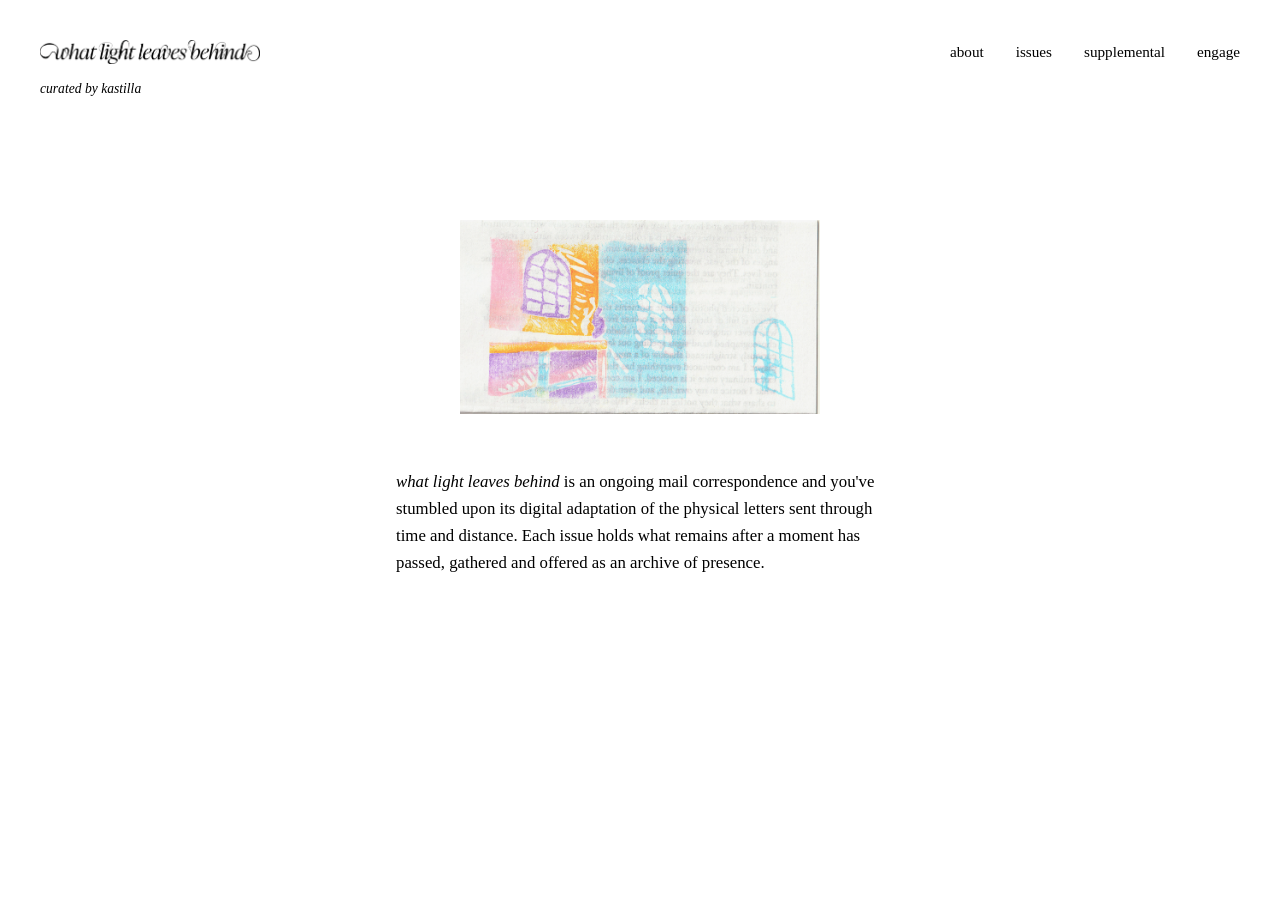
==== what-light-leaves-behind/index.html @ 72ce7238 "Initial commit" ====
<!DOCTYPE html>
<html lang="en">
<head>
  <meta charset="UTF-8">
  <title>what light leaves behind</title>
  <link rel="stylesheet" href="../css/styles.css">
  <link rel="stylesheet" href="css/wllb.css">
</head>
<body>

  <nav class="wllb-nav">
    <div class="wllb-header">
      <a href="index.html">
        <img 
          src="../images/wllb-title.png" 
          alt="What Light Leaves Behind"
          class="wllb-title-image"
        />
      </a>
      <p class="subtitle">
        curated by <a href="../index.html" class="curator-name">kastilla</a>
      </p>
    </div>

    <div class="wllb-links">
      <a href="about.html">About</a>
      <a href="issues.html">Issues</a>
      <a href="supplemental.html">Supplemental</a>
      <a href="engage.html">Engage</a>
    </div>
  </nav>

  <main class="wllb-index">

    <div class="wllb-index-image">
      <img src="images/wllb-index-image.png" alt="">
    </div>
  
    <div class="wllb-index-text">
      <p>
        <i>what light leaves behind</i> is an ongoing mail correspondence
        and you've stumbled upon its digital adaptation of the physical letters sent through time
        and distance. Each issue holds what remains after a moment
        has passed, gathered and offered as an archive of presence.
      </p>
    </div>
  
  </main>

</body>
</html>
---- css/styles.css ----
/* Reset */
* {
  margin: 0;
  padding: 0;
  box-sizing: border-box;
}

/* Base */
body {
    font-family: "Hoefler Text", "Times New Roman", Times, serif;
    background: white;
    color: black;
    line-height: 1.6;
  }

/* Navigation */
.main-nav {
    position: sticky;
    top: 0;
    background: white;
    padding: 3rem 0 2rem;
    text-align: center;
  }
  
  .nav-title {
    font-size: 2.25rem;
    margin-bottom: 1rem;
  }
  
  .nav-links a {
    margin: 0 1.25rem;
    text-decoration: none;
    color: black;
    font-size: 0.95rem;
  }

/* Content */
.home-content {
    max-width: 520px;
    margin: 6rem auto;
    text-align: center;
    font-size: 1.05rem;
  }

.coming-soon {
    height: 100vh;
    display: flex;
    align-items: center;
    justify-content: center;
  }
  
  .coming-soon-content {
    text-align: center;
  }
  
  .coming-soon-content h1 {
    font-size: 2.5rem;
    margin-bottom: 1rem;
  }
  
  .coming-soon-content p {
    font-size: 1rem;
    margin-bottom: 0.5rem;
  }
  
  .coming-soon-content .subtle {
    font-size: 0.85rem;
    opacity: 0.6;
  }
---- what-light-leaves-behind/css/wllb.css ----
/* =========================
   WLLB NAVIGATION
========================= */

.wllb-nav {
  position: sticky;
  top: 0;
  background: white;
  z-index: 10;
  display: flex;
  justify-content: space-between;
  align-items: flex-start;
  padding: 2.5rem 2.5rem 1.5rem;
}

.wllb-header {
  display: flex;
  flex-direction: column;
  max-width: 260px;
}

.wllb-title-image {
  width: 100%;
  max-width: 220px;
  height: auto;
}

.subtitle {
  font-size: 0.85rem;
  font-style: italic;
  margin-top: 0.4rem;
}

.subtitle a {
  text-decoration: none;
  color: black;
}

.subtitle a:hover {
  text-decoration: underline;
}

.wllb-links {
  display: flex;
  gap: 2rem;
}

.wllb-links a {
  text-decoration: none;
  font-size: 0.95rem;
  color: black;
  text-transform: lowercase;
}

.wllb-links a:hover {
  text-decoration: underline;
}

/* =========================
   WLLB INDEX INTRO
========================= */

.wllb-intro {
  max-width: 520px;
  margin: 6rem auto;
  padding: 0 1rem;
  text-align: center;
  font-size: 1.05rem;
  line-height: 1.6;
}

/* =========================
   ISSUE INDEX (hover list)
========================= */

.issues-index {
  margin-top: 3rem;
}

.issue-row {
  position: relative;
  height: 120px;
  display: flex;
  align-items: center;
  justify-content: center;
  border-bottom: 1px solid rgba(0,0,0,0.08);
  text-decoration: none;
  color: black;
  overflow: hidden;
}

.issue-row span {
  position: relative;
  z-index: 2;
  font-size: 1.1rem;
}

.issue-row::before {
  content: "";
  position: absolute;
  inset: 0;
  background-image: var(--bg);
  background-size: cover;
  background-position: center;
  opacity: 0;
  transition: opacity 0.35s ease;
  filter: grayscale(100%) brightness(1.15);
}

.issue-row:hover::before {
  opacity: 1;
}

/* =========================
   ISSUE PAGE
========================= */

.issue-page {
  padding: 4rem 1rem 6rem;
}

.issue-layout {
  display: grid;
  grid-template-columns: 1fr minmax(320px, 420px) 1fr;
  gap: 2.5rem;
  max-width: 1200px;
  margin: 0 auto 6rem;
  align-items: start;
}

/* Letter */
.issue-letter img {
  width: 100%;
  height: auto;
  display: block;
}

/* Image columns */
.issue-images {
  display: flex;
  flex-direction: column;
  gap: 2rem;
}

.issue-images.left {
  align-items: flex-end;
}

.issue-images.right {
  align-items: flex-start;
}

.issue-images img {
  max-width: 260px;
  width: 100%;
  height: auto;
  display: block;
}

/* Vertical positioning */
.align-top {
  margin-top: 0;
}

.align-lower {
  margin-top: 3rem;
}

.align-bottom {
  margin-top: 6rem;
}

/* =========================
   ISSUE NAV
========================= */

.issue-nav {
  display: flex;
  justify-content: space-between;
  font-size: 0.9rem;
}

.issue-nav {
  margin-top: 6rem;
  display: flex;
  justify-content: space-between;
  font-size: 0.85rem;
  letter-spacing: 0.02em;
}

.issue-nav a {
  text-decoration: none;
  color: black;
}

.issue-nav a:hover {
  text-decoration: underline;
}

/* =========================
   MOBILE
========================= */

@media (max-width: 768px) {
  .wllb-nav {
    flex-direction: column;
    align-items: center;
    gap: 1.5rem;
  }

  .wllb-links {
    flex-direction: column;
    gap: 0.75rem;
  }

  .issue-layout {
    grid-template-columns: 1fr;
  }

  .issue-images {
    align-items: center;
  }

  .align-top,
  .align-lower,
  .align-bottom {
    margin-top: 0;
  }
}

/* =========================
   WLLB INDEX PAGE
========================= */

.wllb-index {
  margin: 6rem auto;
  padding: 0 1rem;
  max-width: 520px;
  display: flex;
  flex-direction: column;
  align-items: center;
}

.wllb-index-image img {
  width: 100%;
  max-width: 360px;
  height: auto;
  margin-bottom: 3rem;
}

.wllb-index-text {
  width: 100%;
}

.wllb-index-text p {
  text-align: left;
  font-size: 1.05rem;
  line-height: 1.6;
}
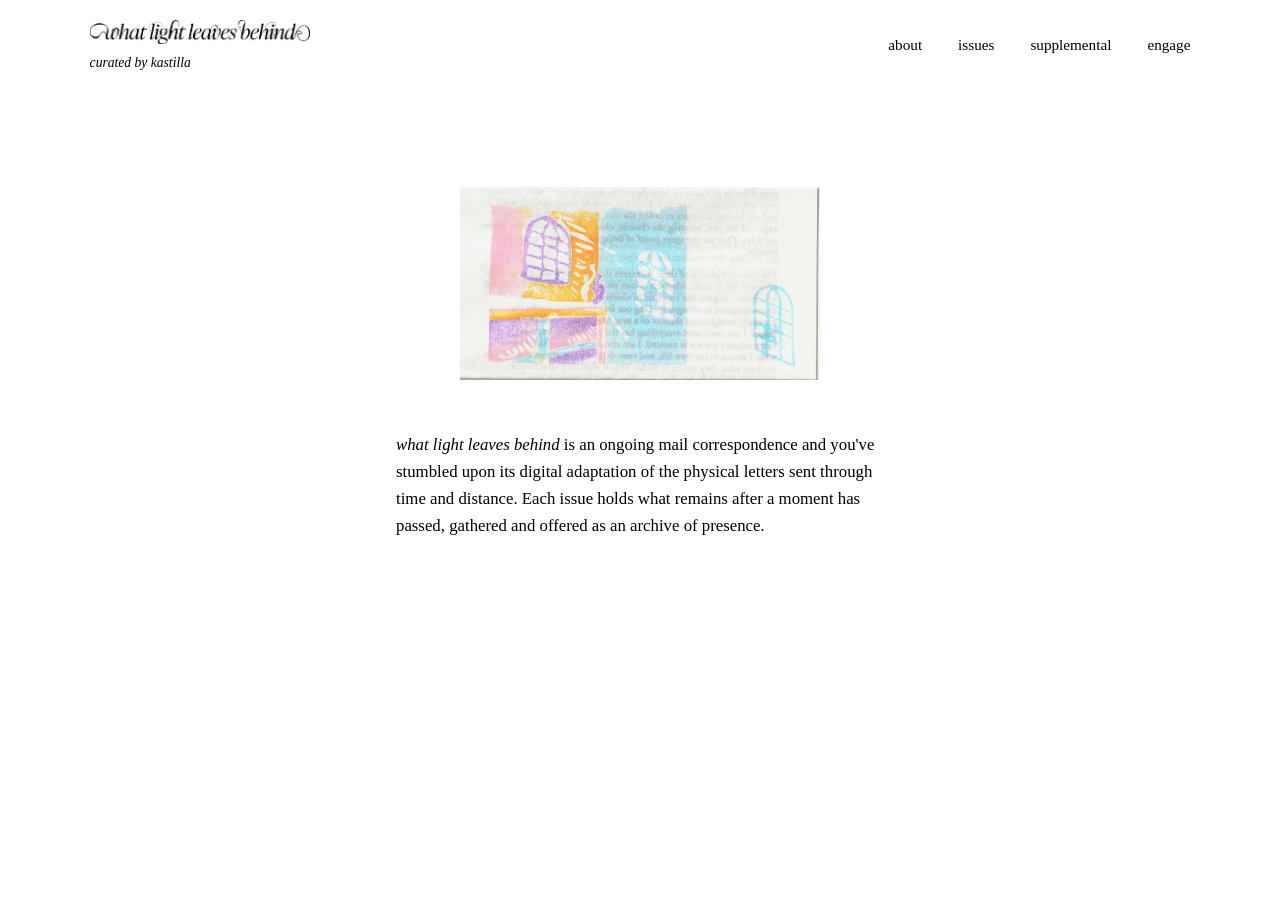
==== commit 20f29e41: "adding files and updating navigation" ====
--- a/what-light-leaves-behind/index.html
+++ b/what-light-leaves-behind/index.html
@@ -6,28 +6,37 @@
   <link rel="stylesheet" href="../css/styles.css">
   <link rel="stylesheet" href="css/wllb.css">
 </head>
+
+
 <body>
 
   <nav class="wllb-nav">
+
     <div class="wllb-header">
       <a href="index.html">
-        <img 
-          src="../images/wllb-title.png" 
+        <img
+          src="../images/wllb-title.png"
           alt="What Light Leaves Behind"
           class="wllb-title-image"
         />
       </a>
+  
       <p class="subtitle">
         curated by <a href="../index.html" class="curator-name">kastilla</a>
       </p>
     </div>
-
+  
+    <button class="nav-toggle" aria-label="Toggle navigation">
+      ☰
+    </button>
+  
     <div class="wllb-links">
       <a href="about.html">About</a>
       <a href="issues.html">Issues</a>
       <a href="supplemental.html">Supplemental</a>
       <a href="engage.html">Engage</a>
     </div>
+  
   </nav>
 
   <main class="wllb-index">
@@ -47,5 +56,6 @@
   
   </main>
 
+  <script src="js/wllb-nav.js"></script>
 </body>
 </html>
--- a/css/styles.css
+++ b/css/styles.css
@@ -1,71 +1,361 @@
-/* Reset */
-* {
-  margin: 0;
-  padding: 0;
-  box-sizing: border-box;
-}
-
-/* Base */
-body {
-    font-family: "Hoefler Text", "Times New Roman", Times, serif;
-    background: white;
-    color: black;
-    line-height: 1.6;
-  }
-
-/* Navigation */
-.main-nav {
-    position: sticky;
-    top: 0;
-    background: white;
-    padding: 3rem 0 2rem;
-    text-align: center;
-  }
-  
-  .nav-title {
-    font-size: 2.25rem;
-    margin-bottom: 1rem;
-  }
-  
-  .nav-links a {
-    margin: 0 1.25rem;
-    text-decoration: none;
-    color: black;
-    font-size: 0.95rem;
-  }
-
-/* Content */
-.home-content {
-    max-width: 520px;
-    margin: 6rem auto;
-    text-align: center;
-    font-size: 1.05rem;
-  }
-
-.coming-soon {
-    height: 100vh;
-    display: flex;
-    align-items: center;
-    justify-content: center;
-  }
-  
-  .coming-soon-content {
-    text-align: center;
-  }
-  
-  .coming-soon-content h1 {
-    font-size: 2.5rem;
-    margin-bottom: 1rem;
-  }
-  
-  .coming-soon-content p {
-    font-size: 1rem;
-    margin-bottom: 0.5rem;
-  }
-  
-  .coming-soon-content .subtle {
-    font-size: 0.85rem;
-    opacity: 0.6;
-  }
-
-  +/* ==========================
+   Reset
+========================== */
+
+*{
+  margin:0;
+  padding:0;
+  box-sizing:border-box;
+}
+
+body{
+
+  font-family:"Hoefler Text","Times New Roman",serif;
+  color:#000;
+  background:#fff;
+
+  padding-top:145px;
+
+}
+
+
+/* ==========================
+ Navigation
+========================== */
+
+.main-nav{
+
+  background:#fff;
+
+  border-bottom:1px solid #ececec;
+
+  padding:2rem 2rem 1.5rem;
+
+  position:fixed;
+
+  top:0;
+
+  left:0;
+
+  width:100%;
+
+  z-index:1000;
+
+}
+
+
+.nav-top{
+
+  display:flex;
+
+  justify-content:center;
+
+  align-items:center;
+
+  position:relative;
+
+}
+
+
+.nav-title{
+
+  font-size:2.25rem;
+
+  letter-spacing:.15em;
+
+  text-decoration:none;
+
+  color:black;
+
+  display:inline-block;
+
+}
+
+
+.nav-links{
+
+  display:flex;
+
+  justify-content:center;
+
+  gap:2.5rem;
+
+  margin-top:1.5rem;
+
+}
+
+
+.nav-links a{
+
+  color:black;
+
+  text-decoration:none;
+
+  font-size:.95rem;
+
+  transition:.3s;
+
+}
+
+
+.nav-links a:hover{
+
+  opacity:.55;
+
+}
+
+
+/* ==========================
+ Hamburger
+========================== */
+
+.hamburger{
+
+  position:absolute;
+
+  right:0;
+
+  width:40px;
+
+  height:40px;
+
+  border:none;
+
+  background:none;
+
+  cursor:pointer;
+
+  display:none;
+
+}
+
+
+.hamburger span{
+
+  display:block;
+
+  width:24px;
+
+  height:1.5px;
+
+  margin:6px auto;
+
+  background:black;
+
+  transition:.3s;
+
+}
+
+
+.hamburger.active span:nth-child(1){
+
+  transform:
+      translateY(7.5px)
+      rotate(45deg);
+
+}
+
+
+.hamburger.active span:nth-child(2){
+
+  opacity:0;
+
+}
+
+
+.hamburger.active span:nth-child(3){
+
+  transform:
+      translateY(-7.5px)
+      rotate(-45deg);
+
+}
+
+
+/* ==========================
+ Mobile Navigation
+========================== */
+
+@media (max-width:768px){
+
+  .hamburger{
+
+      display:block;
+
+  }
+
+
+  .nav-links{
+
+      flex-direction:column;
+
+      gap:1.25rem;
+
+      overflow:hidden;
+
+      max-height:0;
+
+      opacity:0;
+
+      margin-top:0;
+
+      transition:
+          max-height .35s ease,
+          opacity .35s ease,
+          margin-top .35s ease;
+
+  }
+
+
+  .nav-links.open{
+
+      max-height:300px;
+
+      opacity:1;
+
+      margin-top:2rem;
+
+  }
+
+}
+
+
+/* ==========================
+ About Page
+========================== */
+
+.about-page{
+
+  position:relative;
+
+  height:calc(100vh - 145px);
+
+  overflow:hidden;
+
+}
+
+
+.about-grid{
+
+  position:relative;
+
+  z-index:2;
+
+  display:grid;
+
+  grid-template-columns:1fr 1fr;
+
+  gap:5rem;
+
+  max-width:1200px;
+
+  height:100%;
+
+  margin:auto;
+
+  padding:2rem 4rem;
+
+  align-items:center;
+
+}
+
+
+.about-text{
+
+  max-width:520px;
+
+}
+
+
+.about-text h1{
+
+  font-size:2rem;
+
+  margin-bottom:1.5rem;
+
+}
+
+
+.about-text p{
+
+  line-height:1.8;
+
+}
+
+
+.about-image{
+
+  display:flex;
+
+  justify-content:center;
+
+}
+
+
+.about-image img{
+
+  width:100%;
+
+  max-height:75vh;
+
+  object-fit:contain;
+
+  display:block;
+
+}
+
+
+/* ==========================
+ Particle Background
+========================== */
+
+.about-page #particles{
+
+  position:absolute;
+
+  inset:0;
+
+  width:100%;
+
+  height:100%;
+
+  z-index:0;
+
+}
+
+
+/* ==========================
+ Mobile About
+========================== */
+
+@media (max-width:768px){
+
+  .about-page{
+
+      height:auto;
+
+      min-height:calc(100vh - 145px);
+
+      overflow:visible;
+
+  }
+
+
+  .about-grid{
+
+      grid-template-columns:1fr;
+
+      padding:3rem 2rem;
+
+      gap:3rem;
+
+  }
+
+
+  .about-image img{
+
+      max-height:none;
+
+  }
+
+}
--- a/what-light-leaves-behind/css/wllb.css
+++ b/what-light-leaves-behind/css/wllb.css
@@ -1,8 +1,13 @@
 /* =========================
    WLLB NAVIGATION
 ========================= */
-
+html,
+body{
+    margin: 0;
+    padding: 0;
+}
 .wllb-nav {
+  margin-top: 0;
   position: sticky;
   top: 0;
   background: white;
@@ -256,4 +261,83 @@
   text-align: left;
   font-size: 1.05rem;
   line-height: 1.6;
+}
+
+/* -----------------------------
+   Sticky Navigation
+----------------------------- */
+
+.wllb-nav {
+  position: sticky;
+  top: 0;
+  z-index: 1000;
+
+  background: rgba(255,255,255,.96);
+  backdrop-filter: blur(12px);
+
+  display: flex;
+  justify-content: space-between;
+  align-items: center;
+
+  padding: 20px 7%;
+  box-sizing: border-box;
+}
+
+.wllb-header {
+  display: flex;
+  flex-direction: column;
+}
+
+.wllb-links {
+  display: flex;
+  gap: 36px;
+}
+
+.wllb-links a {
+  text-decoration: none;
+}
+
+/* Hamburger */
+
+.nav-toggle {
+  display: none;
+  background: none;
+  border: none;
+  font-size: 30px;
+  cursor: pointer;
+}
+@media (max-width: 768px) {
+
+  .wllb-nav {
+      flex-wrap: wrap;
+      padding: 18px 24px;
+  }
+
+  .nav-toggle {
+      display: block;
+  }
+
+  .wllb-links {
+      width: 100%;
+      display: none;
+      flex-direction: column;
+      margin-top: 18px;
+      gap: 18px;
+  }
+
+  .wllb-links.active {
+      display: flex;
+  }
+
+  .wllb-title-image {
+      max-width: 230px;
+  }
+
+}
+
+.issue-video {
+  max-width: 260px;
+  width: 100%;
+  height: auto;
+  display: block;
 }
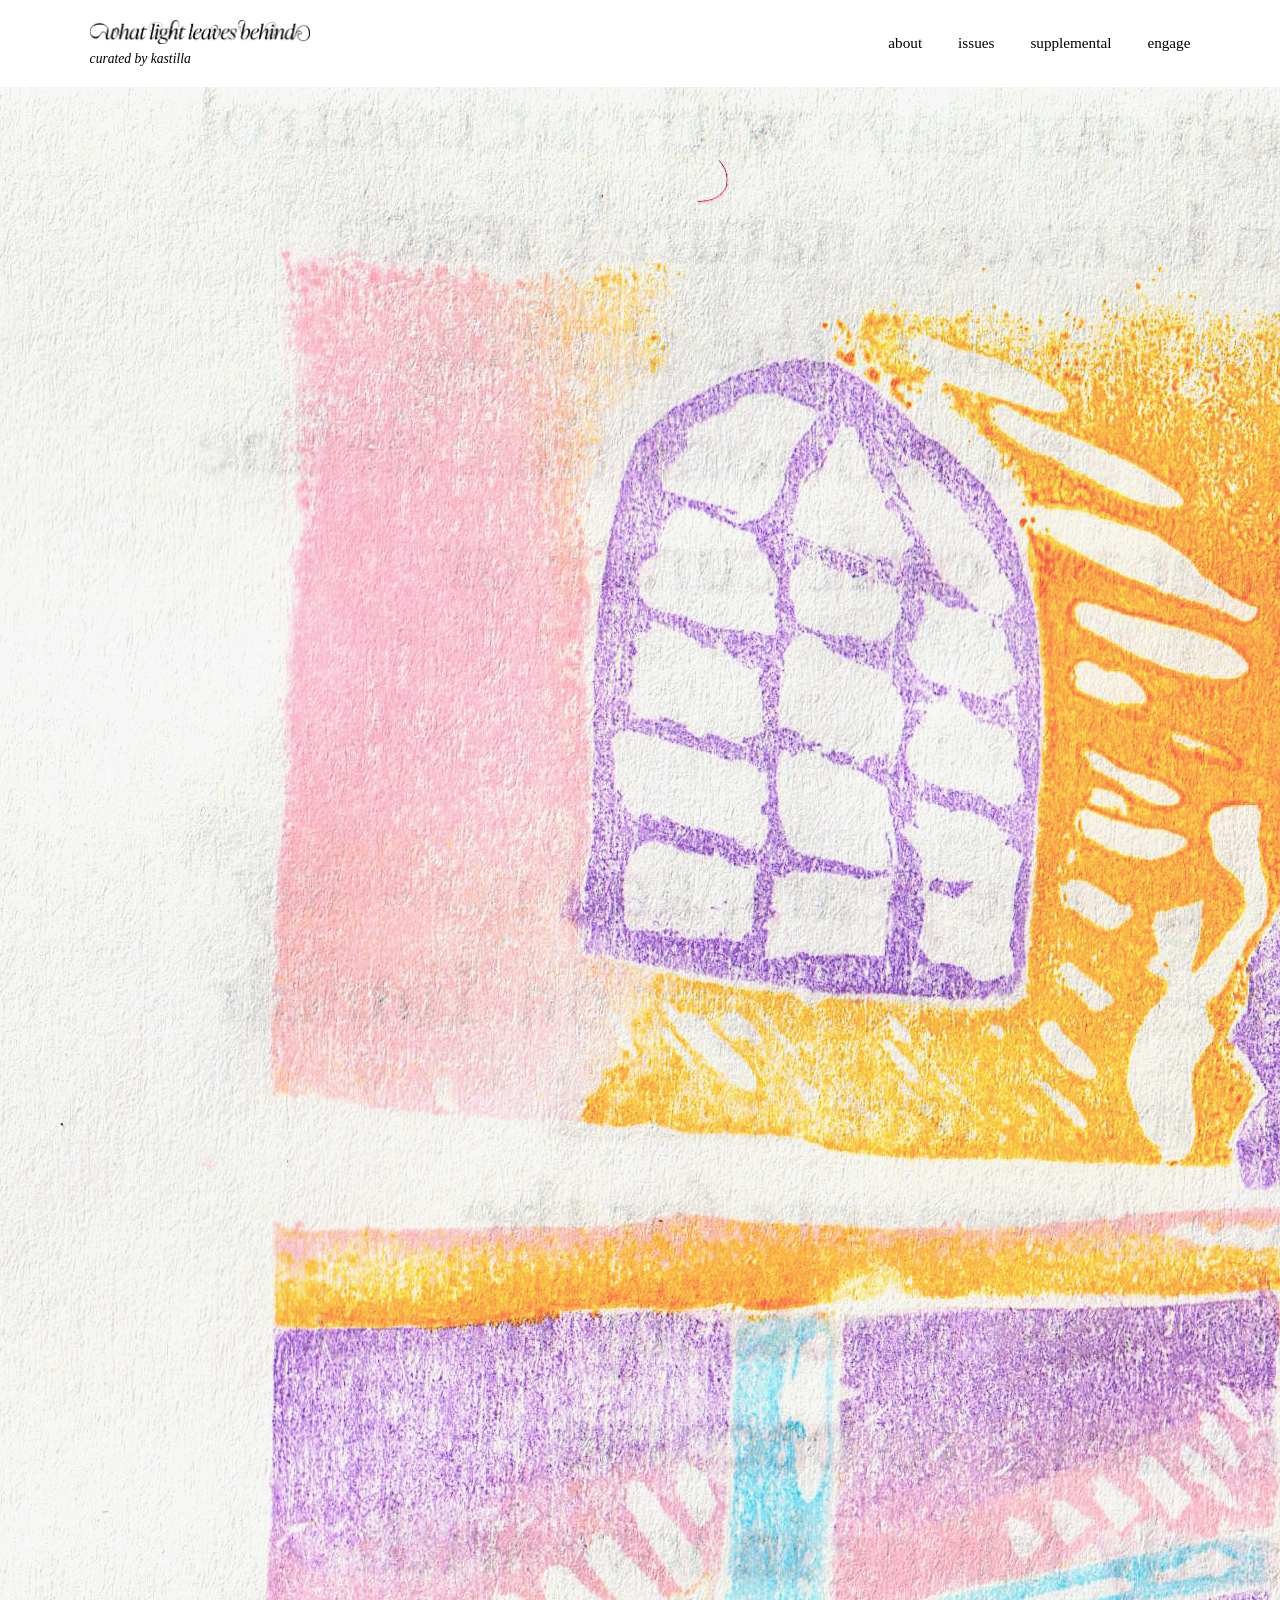
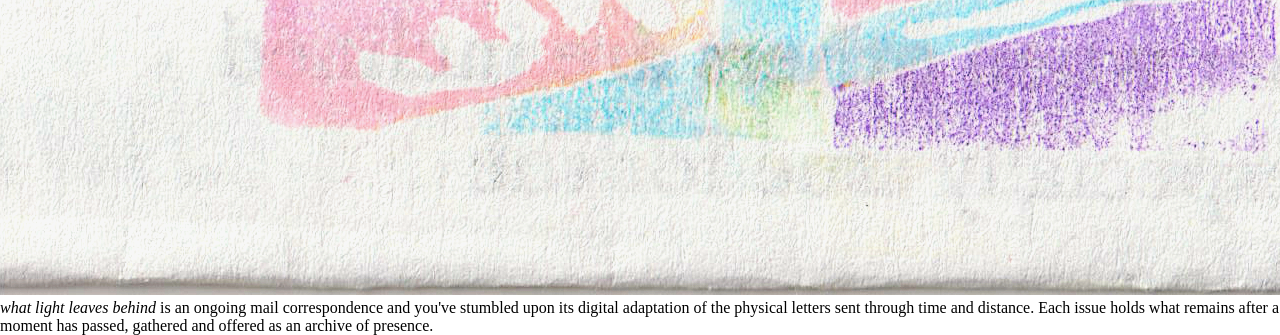
==== commit 9fc1f660: "device adjustments" ====
--- a/what-light-leaves-behind/index.html
+++ b/what-light-leaves-behind/index.html
@@ -2,6 +2,7 @@
 <html lang="en">
 <head>
   <meta charset="UTF-8">
+  <meta name="viewport" content="width=device-width, initial-scale=1.0">
   <title>what light leaves behind</title>
   <link rel="stylesheet" href="../css/styles.css">
   <link rel="stylesheet" href="css/wllb.css">
--- a/what-light-leaves-behind/css/wllb.css
+++ b/what-light-leaves-behind/css/wllb.css
@@ -1,21 +1,29 @@
 /* =========================
    WLLB NAVIGATION
 ========================= */
+
 html,
-body{
-    margin: 0;
-    padding: 0;
-}
+body {
+  margin: 0;
+  padding: 0;
+}
+
 .wllb-nav {
-  margin-top: 0;
   position: sticky;
   top: 0;
-  background: white;
-  z-index: 10;
+  z-index: 1000;
+
+  width: 100%;
+  box-sizing: border-box;
+
+  background: rgba(255, 255, 255, 0.96);
+  backdrop-filter: blur(12px);
+
   display: flex;
   justify-content: space-between;
-  align-items: flex-start;
-  padding: 2.5rem 2.5rem 1.5rem;
+  align-items: center;
+
+  padding: 20px 7%;
 }
 
 .wllb-header {
@@ -28,6 +36,7 @@
   width: 100%;
   max-width: 220px;
   height: auto;
+  display: block;
 }
 
 .subtitle {
@@ -47,7 +56,7 @@
 
 .wllb-links {
   display: flex;
-  gap: 2rem;
+  gap: 36px;
 }
 
 .wllb-links a {
@@ -61,6 +70,57 @@
   text-decoration: underline;
 }
 
+
+/* =========================
+   HAMBURGER
+========================= */
+
+.nav-toggle {
+  display: none;
+  background: none;
+  border: none;
+  font-size: 30px;
+  line-height: 1;
+  cursor: pointer;
+}
+
+
+/* =========================
+   MOBILE NAVIGATION
+========================= */
+
+@media (max-width: 768px) {
+
+  .wllb-nav {
+    flex-wrap: wrap;
+    align-items: center;
+    padding: 18px 24px;
+  }
+
+  .wllb-header {
+    flex: 1;
+  }
+
+  .nav-toggle {
+    display: block;
+  }
+
+  .wllb-links {
+    width: 100%;
+    display: none;
+    flex-direction: column;
+    gap: 18px;
+    margin-top: 18px;
+  }
+
+  .wllb-links.active {
+    display: flex;
+  }
+
+  .wllb-title-image {
+    max-width: 230px;
+  }
+}
 /* =========================
    WLLB INDEX INTRO
 ========================= */
@@ -201,143 +261,92 @@
 .issue-nav a:hover {
   text-decoration: underline;
 }
+/* =========================
+   ISSUE VIDEO
+========================= */
+
+.issue-video {
+  width: 260px;
+  max-width: 100%;
+  height: auto;
+  display: block;
+  margin: 0;
+}
 
 /* =========================
    MOBILE
 ========================= */
 
+/* =========================
+   MOBILE ISSUE PAGE
+========================= */
+
 @media (max-width: 768px) {
+
+  /* Navigation */
   .wllb-nav {
+    flex-wrap: wrap;
+    align-items: center;
+    justify-content: space-between;
+  }
+
+  /* Stack the entire issue */
+  .issue-layout {
+    display: flex;
     flex-direction: column;
+    width: 100%;
+    max-width: 100%;
+    gap: 3rem;
+    margin: 0;
+  }
+
+  /* Left images */
+  .issue-images.left {
+    width: 100%;
     align-items: center;
-    gap: 1.5rem;
-  }
-
-  .wllb-links {
-    flex-direction: column;
-    gap: 0.75rem;
-  }
-
-  .issue-layout {
-    grid-template-columns: 1fr;
-  }
-
-  .issue-images {
+  }
+
+  /* Center letter */
+  .issue-letter {
+    width: 100%;
+  }
+
+  /* Right images */
+  .issue-images.right {
+    width: 100%;
     align-items: center;
   }
 
+  /* All images */
+  .issue-images img,
+  .issue-letter img {
+    width: 100%;
+    max-width: 100%;
+    height: auto;
+    display: block;
+  }
+
+  /* Video */
+  .issue-video {
+    width: 100%;
+    max-width: 100%;
+    height: auto;
+  }
+
+  /* Remove desktop spacing */
   .align-top,
   .align-lower,
   .align-bottom {
     margin-top: 0;
   }
-}
-
-/* =========================
-   WLLB INDEX PAGE
-========================= */
-
-.wllb-index {
-  margin: 6rem auto;
-  padding: 0 1rem;
-  max-width: 520px;
-  display: flex;
-  flex-direction: column;
-  align-items: center;
-}
-
-.wllb-index-image img {
-  width: 100%;
-  max-width: 360px;
-  height: auto;
-  margin-bottom: 3rem;
-}
-
-.wllb-index-text {
-  width: 100%;
-}
-
-.wllb-index-text p {
-  text-align: left;
-  font-size: 1.05rem;
-  line-height: 1.6;
-}
-
-/* -----------------------------
-   Sticky Navigation
------------------------------ */
-
-.wllb-nav {
-  position: sticky;
-  top: 0;
-  z-index: 1000;
-
-  background: rgba(255,255,255,.96);
-  backdrop-filter: blur(12px);
-
-  display: flex;
-  justify-content: space-between;
-  align-items: center;
-
-  padding: 20px 7%;
-  box-sizing: border-box;
-}
-
-.wllb-header {
-  display: flex;
-  flex-direction: column;
-}
-
-.wllb-links {
-  display: flex;
-  gap: 36px;
-}
-
-.wllb-links a {
-  text-decoration: none;
-}
-
-/* Hamburger */
-
-.nav-toggle {
-  display: none;
-  background: none;
-  border: none;
-  font-size: 30px;
-  cursor: pointer;
-}
-@media (max-width: 768px) {
-
-  .wllb-nav {
-      flex-wrap: wrap;
-      padding: 18px 24px;
-  }
-
-  .nav-toggle {
-      display: block;
-  }
-
-  .wllb-links {
-      width: 100%;
-      display: none;
-      flex-direction: column;
-      margin-top: 18px;
-      gap: 18px;
-  }
-
-  .wllb-links.active {
-      display: flex;
-  }
-
-  .wllb-title-image {
-      max-width: 230px;
-  }
-
-}
-
-.issue-video {
-  max-width: 260px;
-  width: 100%;
-  height: auto;
-  display: block;
-}+
+  /* Previous / next */
+  .issue-nav {
+    width: 100%;
+    margin-top: 3rem;
+    padding: 0 1rem;
+    box-sizing: border-box;
+  }
+
+}
+
